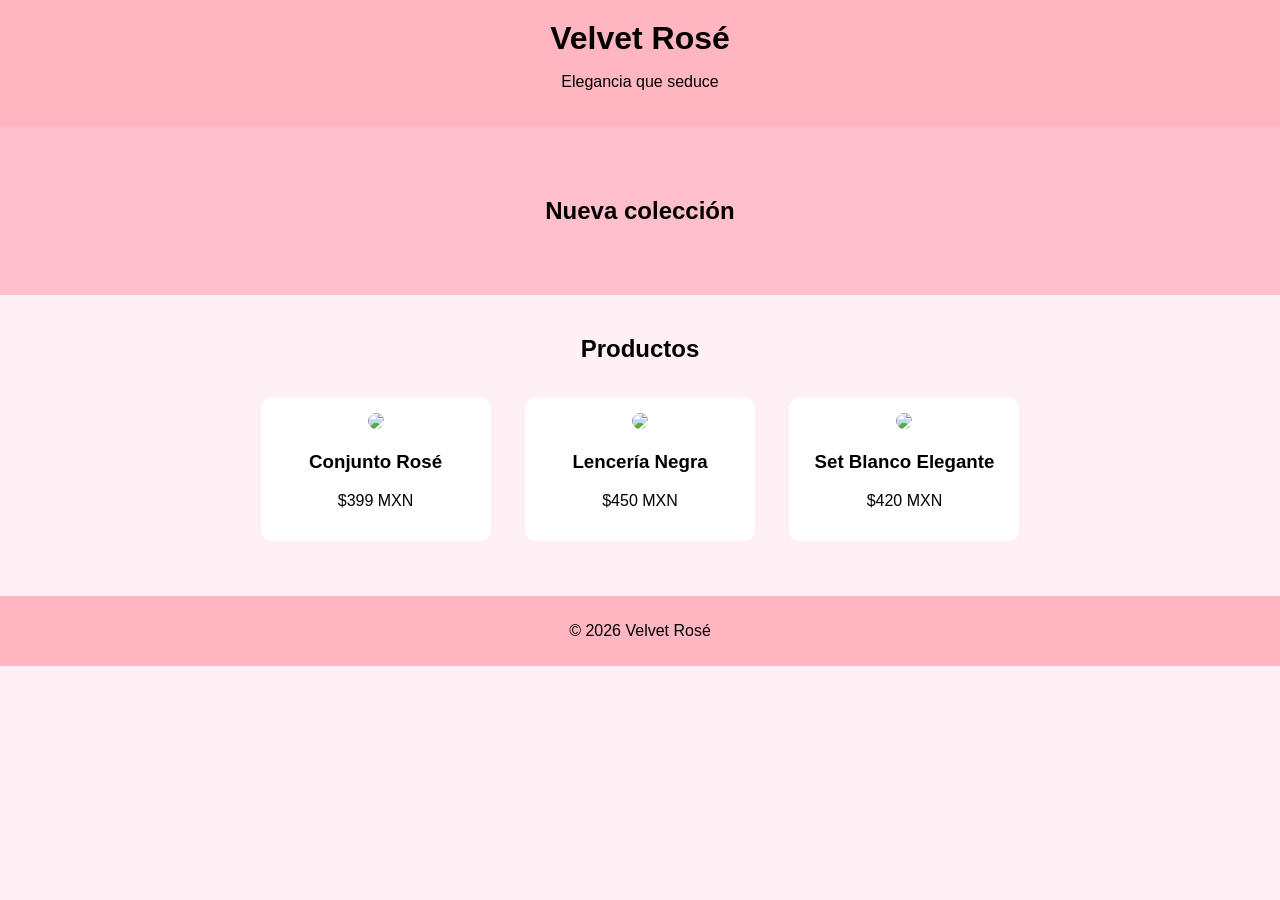
==== index.html @ a5b9258e "Add files via upload" ====
<!DOCTYPE html>
<html lang="es">
<head>
    <meta charset="UTF-8">
    <title>Velvet Rosé</title>
    <link rel="stylesheet" href="styles.css">
</head>
<body>

<header>
    <h1>Velvet Rosé</h1>
    <p>Elegancia que seduce</p>
</header>

<section class="hero">
    <h2>Nueva colección</h2>
</section>

<section class="productos">
    <h2>Productos</h2>

    <div class="producto">
        <img src="https://via.placeholder.com/200">
        <h3>Conjunto Rosé</h3>
        <p>$399 MXN</p>
    </div>

    <div class="producto">
        <img src="https://via.placeholder.com/200">
        <h3>Lencería Negra</h3>
        <p>$450 MXN</p>
    </div>

    <div class="producto">
        <img src="https://via.placeholder.com/200">
        <h3>Set Blanco Elegante</h3>
        <p>$420 MXN</p>
    </div>

</section>

<footer>
    <p>© 2026 Velvet Rosé</p>
</footer>

</body>
</html>
---- styles.css ----
body {
    font-family: Arial, sans-serif;
    margin: 0;
    background-color: #fff0f5;
}

header {
    background-color: #ffb6c1;
    text-align: center;
    padding: 20px;
}

header h1 {
    margin: 0;
}

.hero {
    background-color: pink;
    text-align: center;
    padding: 50px;
}

.productos {
    padding: 20px;
    text-align: center;
}

.producto {
    display: inline-block;
    margin: 15px;
    padding: 15px;
    background: white;
    border-radius: 10px;
    width: 200px;
}

.producto img {
    width: 100%;
    border-radius: 10px;
}

footer {
    background-color: #ffb6c1;
    text-align: center;
    padding: 10px;
    margin-top: 20px;
}
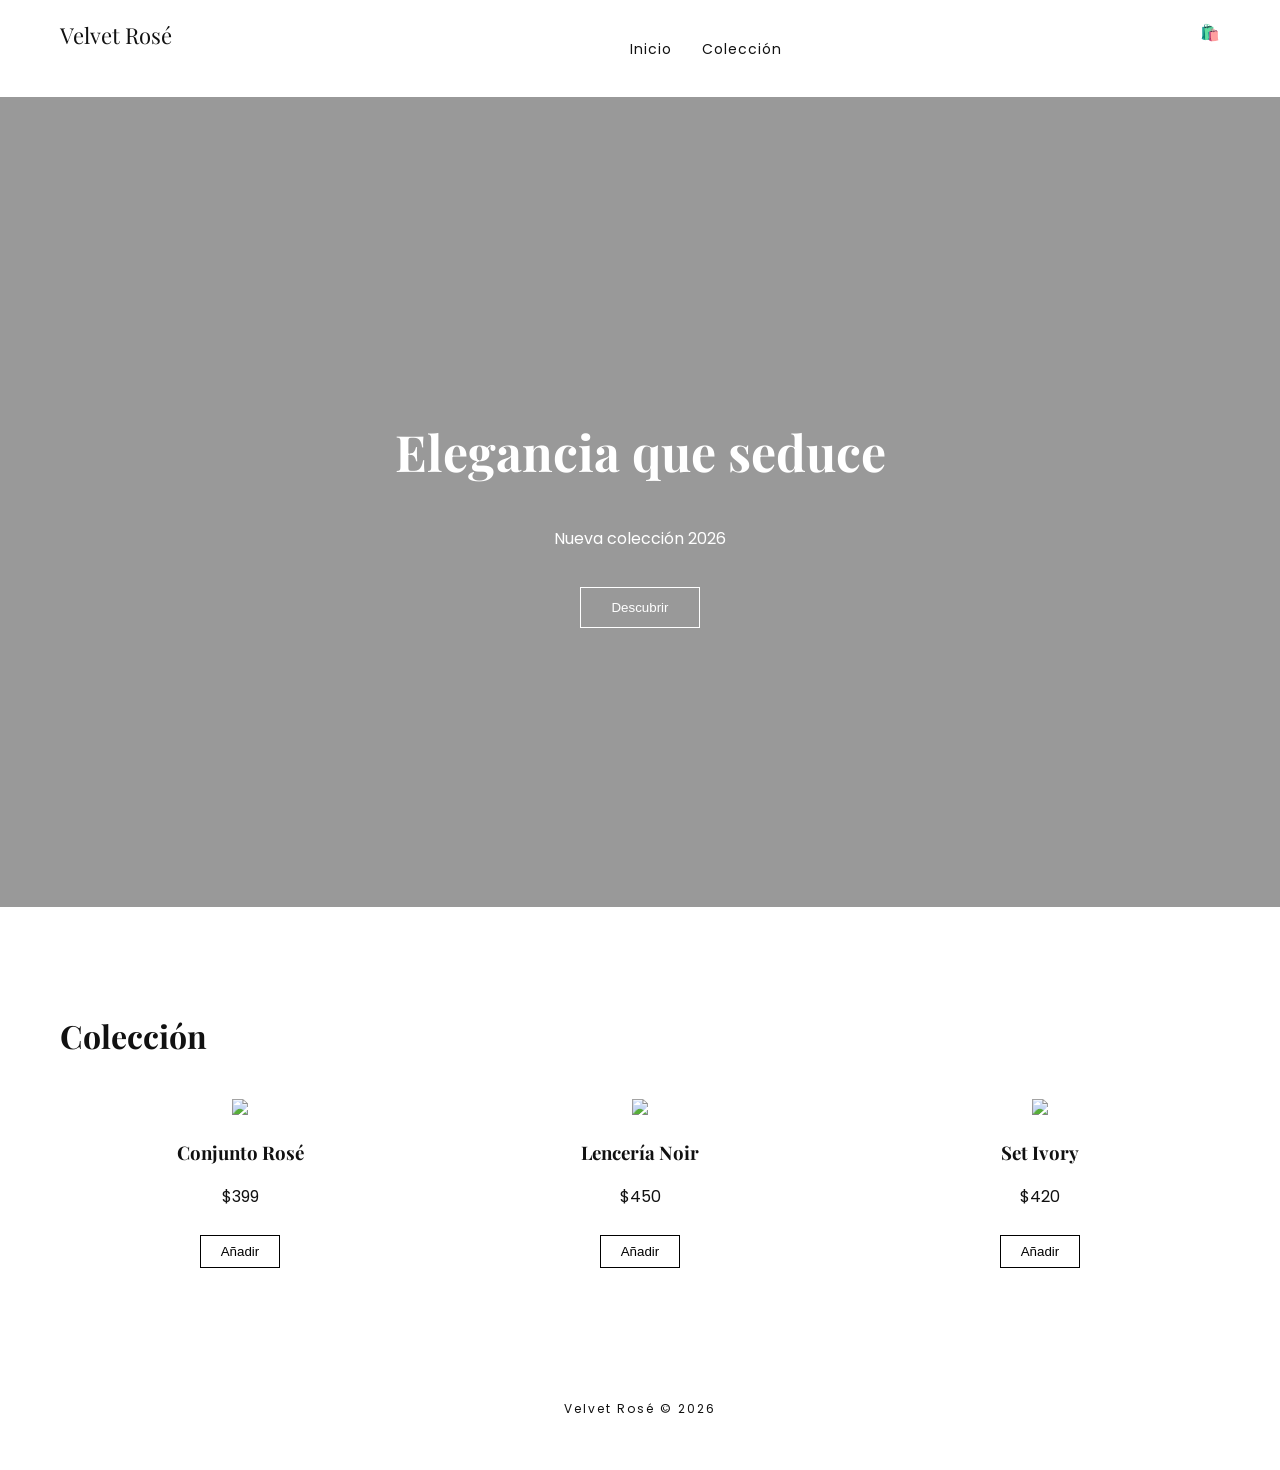
==== commit 550dbd13: "Add files via upload" ====
--- a/index.html
+++ b/index.html
@@ -1,47 +1,70 @@
 <!DOCTYPE html>
 <html lang="es">
 <head>
-    <meta charset="UTF-8">
-    <title>Velvet Rosé</title>
-    <link rel="stylesheet" href="styles.css">
+<meta charset="UTF-8">
+<meta name="viewport" content="width=device-width, initial-scale=1.0">
+<title>Velvet Rosé</title>
+
+<link href="https://fonts.googleapis.com/css2?family=Playfair+Display:wght@500;700&family=Poppins:wght@300;400;500&display=swap" rel="stylesheet">
+<link rel="stylesheet" href="styles.css">
 </head>
+
 <body>
 
-<header>
-    <h1>Velvet Rosé</h1>
-    <p>Elegancia que seduce</p>
-</header>
+<!-- NAV -->
+<nav class="nav">
+    <div class="logo">Velvet Rosé</div>
+    <ul>
+        <li><a href="#">Inicio</a></li>
+        <li><a href="#productos">Colección</a></li>
+    </ul>
+    <div class="cart-icon" onclick="toggleCart()">🛍️</div>
+</nav>
 
+<!-- HERO -->
 <section class="hero">
-    <h2>Nueva colección</h2>
+    <div class="hero-content">
+        <h1>Elegancia que seduce</h1>
+        <p>Nueva colección 2026</p>
+        <a href="#productos"><button class="btn-lux">Descubrir</button></a>
+    </div>
 </section>
 
-<section class="productos">
-    <h2>Productos</h2>
+<!-- PRODUCTOS -->
+<section id="productos" class="productos">
+    <h2>Colección</h2>
 
-    <div class="producto">
-        <img src="https://via.placeholder.com/200">
-        <h3>Conjunto Rosé</h3>
-        <p>$399 MXN</p>
+    <div class="grid">
+
+        <div class="card">
+            <img src="images/rosa.jpg">
+            <h3>Conjunto Rosé</h3>
+            <p>$399</p>
+            <button onclick="agregar('Conjunto Rosé',399)">Añadir</button>
+        </div>
+
+        <div class="card">
+            <img src="images/negra.jpg">
+            <h3>Lencería Noir</h3>
+            <p>$450</p>
+            <button onclick="agregar('Lencería Noir',450)">Añadir</button>
+        </div>
+
+        <div class="card">
+            <img src="images/blanco.jpg">
+            <h3>Set Ivory</h3>
+            <p>$420</p>
+            <button onclick="agregar('Set Ivory',420)">Añadir</button>
+        </div>
+
     </div>
-
-    <div class="producto">
-        <img src="https://via.placeholder.com/200">
-        <h3>Lencería Negra</h3>
-        <p>$450 MXN</p>
-    </div>
-
-    <div class="producto">
-        <img src="https://via.placeholder.com/200">
-        <h3>Set Blanco Elegante</h3>
-        <p>$420 MXN</p>
-    </div>
-
 </section>
 
-<footer>
-    <p>© 2026 Velvet Rosé</p>
+<!-- FOOTER -->
+<footer class="footer">
+    <p>Velvet Rosé © 2026</p>
 </footer>
 
+<script src="script.js"></script>
 </body>
 </html>
--- a/styles.css
+++ b/styles.css
@@ -1,47 +1,116 @@
 body {
-    font-family: Arial, sans-serif;
     margin: 0;
-    background-color: #fff0f5;
+    font-family: 'Poppins', sans-serif;
+    background: #ffffff;
+    color: #111;
 }
 
-header {
-    background-color: #ffb6c1;
-    text-align: center;
-    padding: 20px;
+/* NAV */
+.nav {
+    display: flex;
+    justify-content: space-between;
+    padding: 20px 60px;
+    background: white;
+    position: sticky;
+    top: 0;
+    z-index: 10;
 }
 
-header h1 {
-    margin: 0;
+.logo {
+    font-family: 'Playfair Display', serif;
+    font-size: 22px;
 }
 
-.hero {
-    background-color: pink;
-    text-align: center;
-    padding: 50px;
+.nav ul {
+    display: flex;
+    gap: 30px;
+    list-style: none;
 }
 
-.productos {
-    padding: 20px;
+.nav a {
+    text-decoration: none;
+    color: #111;
+    font-size: 14px;
+    letter-spacing: 1px;
+}
+
+/* HERO */
+.hero {
+    height: 90vh;
+    background: linear-gradient(rgba(0,0,0,0.4), rgba(0,0,0,0.4)),
+    url('https://images.unsplash.com/photo-1520975916090-3105956dac38');
+    background-size: cover;
+    background-position: center;
+    display: flex;
+    justify-content: center;
+    align-items: center;
+}
+
+.hero-content {
+    color: white;
     text-align: center;
 }
 
-.producto {
-    display: inline-block;
-    margin: 15px;
-    padding: 15px;
-    background: white;
-    border-radius: 10px;
-    width: 200px;
+.hero h1 {
+    font-family: 'Playfair Display', serif;
+    font-size: 50px;
 }
 
-.producto img {
-    width: 100%;
-    border-radius: 10px;
+.btn-lux {
+    margin-top: 20px;
+    padding: 12px 30px;
+    border: 1px solid white;
+    background: transparent;
+    color: white;
+    cursor: pointer;
 }
 
-footer {
-    background-color: #ffb6c1;
+/* PRODUCTOS */
+.productos {
+    padding: 80px 60px;
+}
+
+.productos h2 {
+    font-family: 'Playfair Display', serif;
+    font-size: 32px;
+    margin-bottom: 40px;
+}
+
+.grid {
+    display: grid;
+    grid-template-columns: repeat(auto-fit, minmax(250px,1fr));
+    gap: 40px;
+}
+
+.card {
     text-align: center;
-    padding: 10px;
-    margin-top: 20px;
+    transition: 0.3s;
+}
+
+.card:hover {
+    transform: translateY(-5px);
+}
+
+.card img {
+    width: 100%;
+}
+
+.card h3 {
+    font-family: 'Playfair Display', serif;
+}
+
+.card button {
+    margin-top: 10px;
+    padding: 8px 20px;
+    border: 1px solid black;
+    background: transparent;
+    cursor: pointer;
+}
+
+/* FOOTER */
+.footer {
+    text-align: center;
+    padding: 40px;
+    font-size: 12px;
+    letter-spacing: 2px;
 }
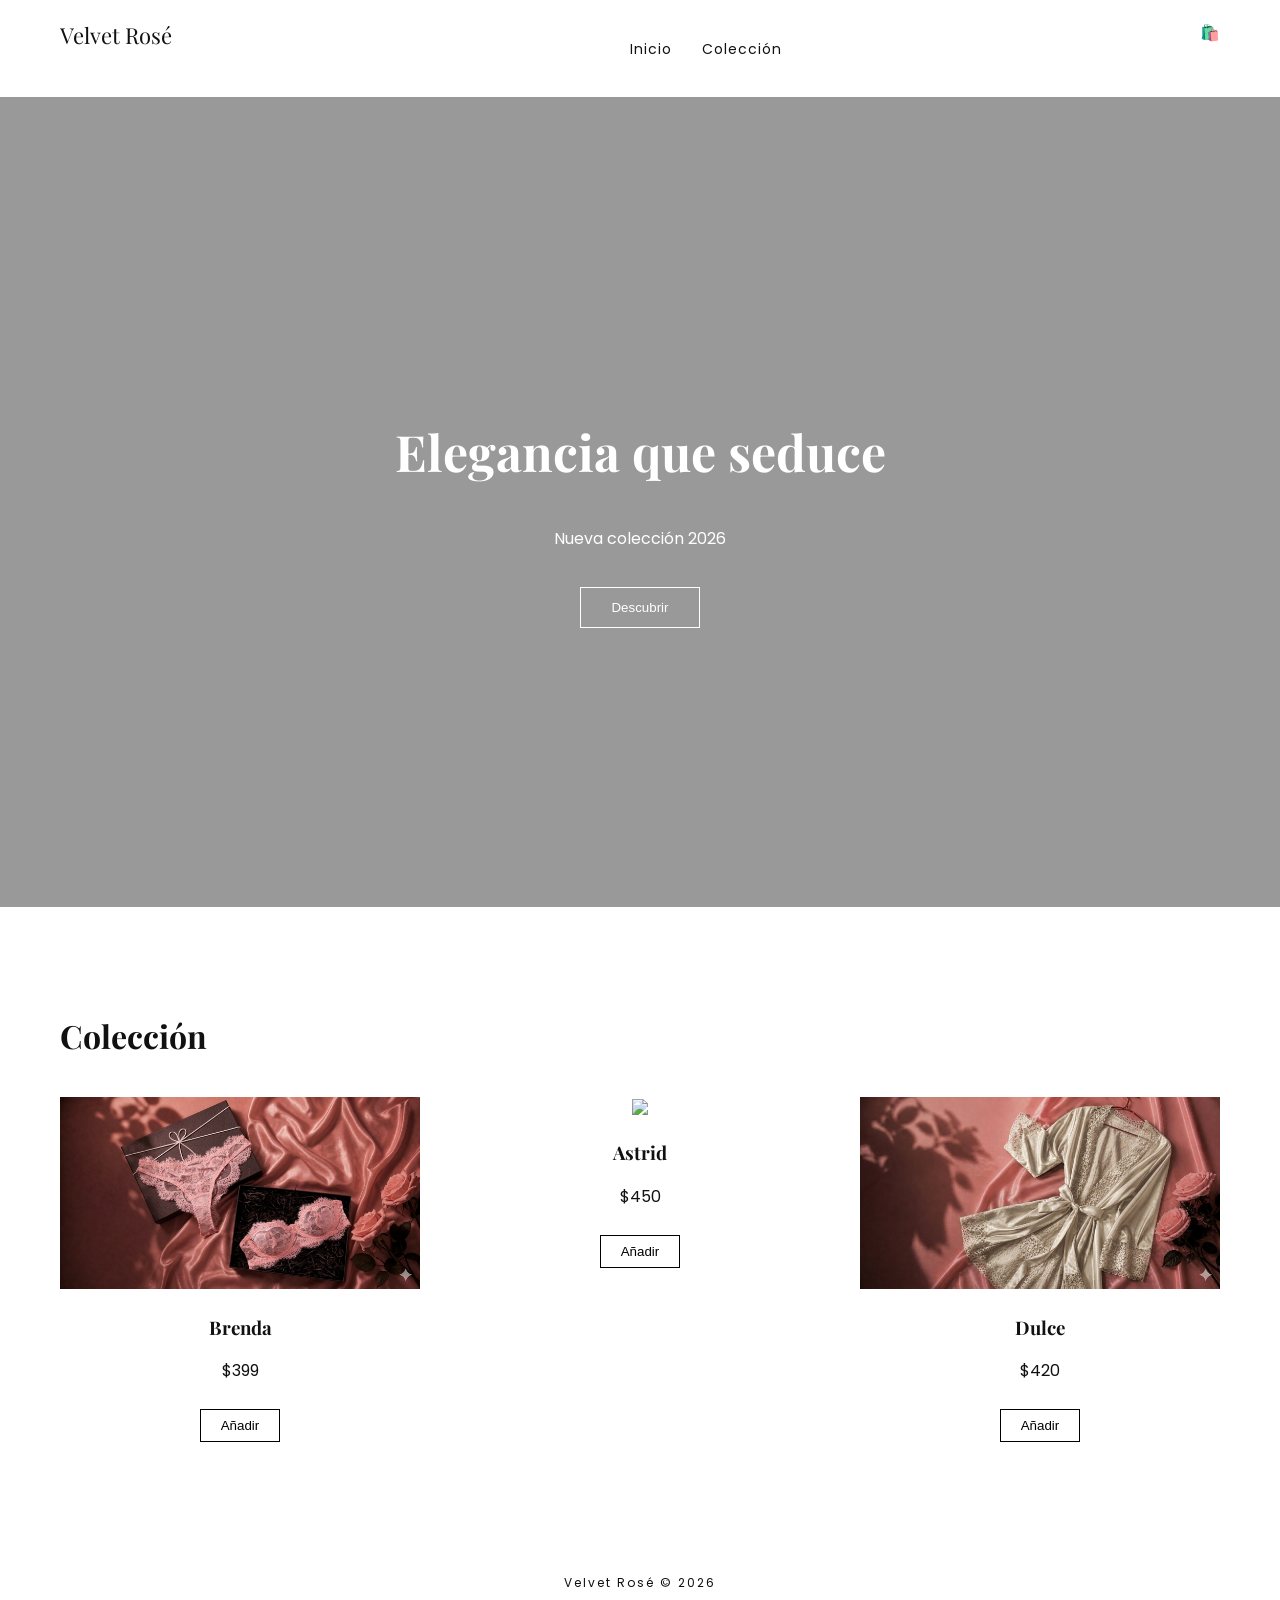
==== commit 3242c28a: "Update index.html" ====
--- a/index.html
+++ b/index.html
@@ -37,24 +37,24 @@
     <div class="grid">
 
         <div class="card">
-            <img src="images/rosa.jpg">
-            <h3>Conjunto Rosé</h3>
+            <img src="imagesrosa.png">
+            <h3>Brenda</h3>
             <p>$399</p>
-            <button onclick="agregar('Conjunto Rosé',399)">Añadir</button>
+            <button onclick="agregar('Brenda',399)">Añadir</button>
         </div>
 
         <div class="card">
-            <img src="images/negra.jpg">
-            <h3>Lencería Noir</h3>
+            <img src="imagesnegra.png">
+            <h3>Astrid</h3>
             <p>$450</p>
-            <button onclick="agregar('Lencería Noir',450)">Añadir</button>
+            <button onclick="agregar('Astrid',450)">Añadir</button>
         </div>
 
         <div class="card">
-            <img src="images/blanco.jpg">
-            <h3>Set Ivory</h3>
+            <img src="imagesblanco.png">
+            <h3>Dulce</h3>
             <p>$420</p>
-            <button onclick="agregar('Set Ivory',420)">Añadir</button>
+            <button onclick="agregar('Dulce',420)">Añadir</button>
         </div>
 
     </div>
@@ -67,4 +67,4 @@
 
 <script src="script.js"></script>
 </body>
-</html>+</html>
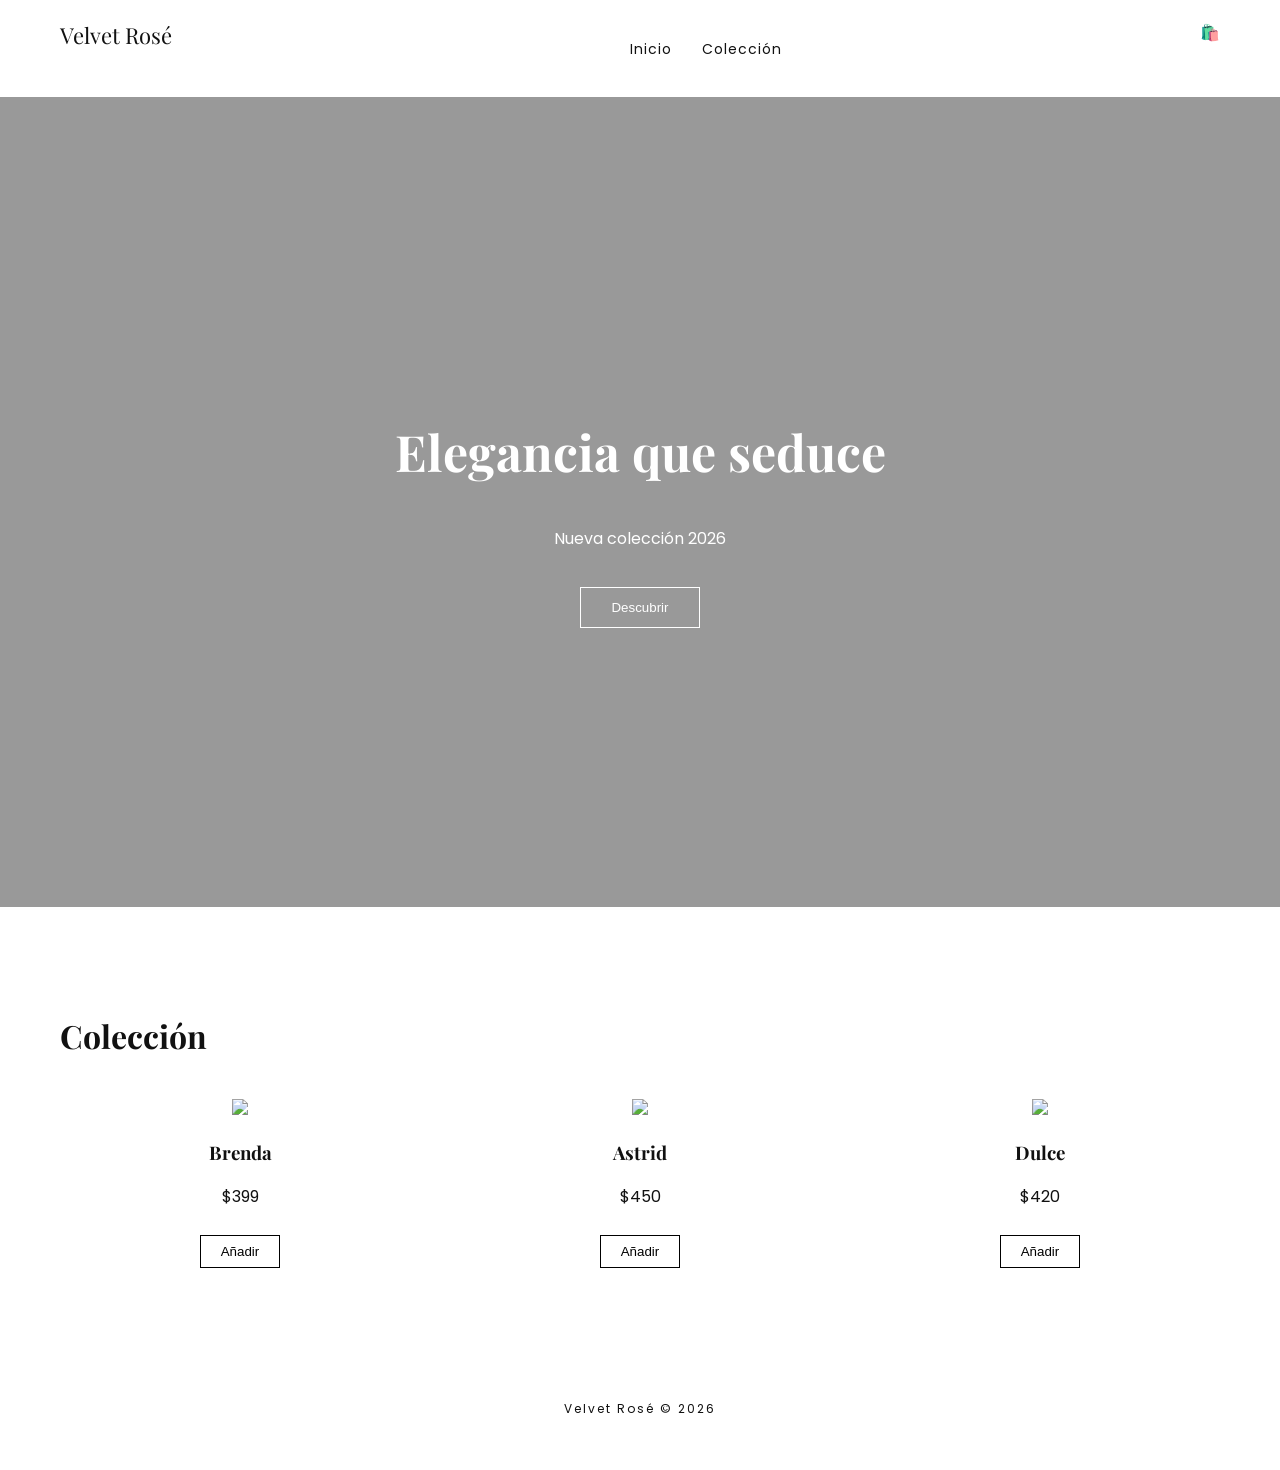
==== commit 618afae1: "Update index.html" ====
--- a/index.html
+++ b/index.html
@@ -37,21 +37,21 @@
     <div class="grid">
 
         <div class="card">
-            <img src="imagesrosa.png">
+            <img src="imagesrosa.jpg">
             <h3>Brenda</h3>
             <p>$399</p>
             <button onclick="agregar('Brenda',399)">Añadir</button>
         </div>
 
         <div class="card">
-            <img src="imagesnegra.png">
+            <img src="imagesnegra.jpg">
             <h3>Astrid</h3>
             <p>$450</p>
             <button onclick="agregar('Astrid',450)">Añadir</button>
         </div>
 
         <div class="card">
-            <img src="imagesblanco.png">
+            <img src="imagesblanco.jpg">
             <h3>Dulce</h3>
             <p>$420</p>
             <button onclick="agregar('Dulce',420)">Añadir</button>
